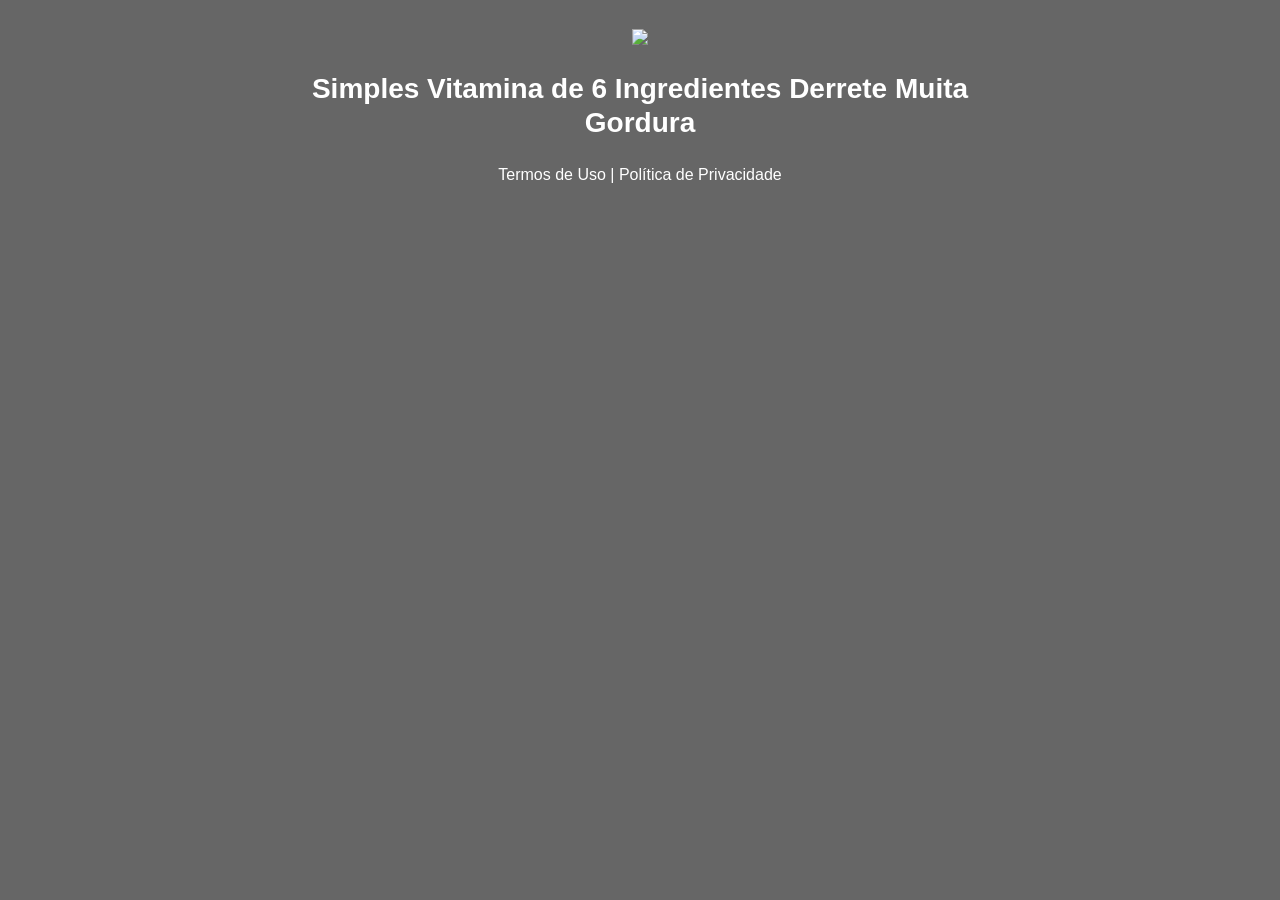
==== index.html @ 513780f3 "Add files via upload" ====
<!DOCTYPE html>
<html lang="pt-br">
  <head>
    <meta charset="utf-8">
    <meta name="viewport" content="width=device-width, initial-scale=1, shrink-to-fit=no">

    <link rel="stylesheet" href="https://stackpath.bootstrapcdn.com/bootstrap/4.1.3/css/bootstrap.min.css" integrity="sha384-MCw98/SFnGE8fJT3GXwEOngsV7Zt27NXFoaoApmYm81iuXoPkFOJwJ8ERdknLPMO" crossorigin="anonymous">

    <link rel="preconnect" href="https://fonts.googleapis.com">
    <link rel="preconnect" href="https://fonts.gstatic.com" crossorigin>
    <link href="https://fonts.googleapis.com/css2?family=Cabin:ital,wght@0,400;0,500;0,600;0,700;1,400;1,500;1,600;1,700&family=Dosis:wght@200;300;400;500;600;700;800&family=Oswald:wght@200;300;400;500;600;700&family=Signika:wght@300;400;500;600;700&display=swap" rel="stylesheet">

    <link rel="stylesheet" href="./assets/css/com.css">

    <!-- Título da Página -->
    <title>Protocolo Zero Barriga</title>
    
    <style type="text/css">
      body {
        color: white;
        background-image: url("assets/img/bg.jpeg");
        background-color: rgba(0, 0, 0, 0.6);
        background-position: center;
        background-size: cover;
        background-attachment: fixed;
        background-blend-mode: darken;
      }
    </style>

  </head>
  <body>
    
    <header class="py-4">
      <div class="container">
        <div class="row justify-content-center">
          <div class="col-lg-8 text-center">
            <!-- Imagem Ultrasecreto -->
            <img class="img-fluid" src="./assets/img/ultrasecreto.svg">

            <!-- Headline -->
            <h3 class="my-4"><b>Simples Vitamina de 6 Ingredientes Derrete Muita Gordura</b></h3>

            <!-- VSL -->
            <script type="text/javascript" id="scr_6226ac18aa8f7e000965d88e">var s=document.createElement("script");s.src="https://cdn.converteai.net/8b03b5e9-1e95-4b45-9063-037ac9b350ab/players/6226ac18aa8f7e000965d88e/player.js",s.async=!0,document.head.appendChild(s);</script>

            <!-- Botão -->
            <div id="cta1" class="mt-4 d-none">
              <a href="https://pay.kiwify.com.br/8yj82EU" class="a-btn" style="text-decoration: none;">
                <span class="span-btn">QUERO OBTER ACESSO!</span>
                <span class="span-btn2">(atenção: vagas limitadas)</span>
              </a>
            </div>

            <!-- Termos de Uso e Política de Privacidade -->
            <div class="text-white mt-4"><a href="termos.html" class="text-white">Termos de Uso</a> | <a href="privacidade.html" class="text-white">Política de Privacidade</a></div>
          </div>
        </div>
      </div>
    </header>

    <script type="text/javascript">
      setTimeout(() => {document.getElementById("cta1").classList.remove("d-none")}, 1637000); // temporização da Call to Action (em milissegundos)
    </script>

    <script src="https://code.jquery.com/jquery-3.3.1.slim.min.js" integrity="sha384-q8i/X+965DzO0rT7abK41JStQIAqVgRVzpbzo5smXKp4YfRvH+8abtTE1Pi6jizo" crossorigin="anonymous"></script>
    <script src="https://cdnjs.cloudflare.com/ajax/libs/popper.js/1.14.3/umd/popper.min.js" integrity="sha384-ZMP7rVo3mIykV+2+9J3UJ46jBk0WLaUAdn689aCwoqbBJiSnjAK/l8WvCWPIPm49" crossorigin="anonymous"></script>
    <script src="https://stackpath.bootstrapcdn.com/bootstrap/4.1.3/js/bootstrap.min.js" integrity="sha384-ChfqqxuZUCnJSK3+MXmPNIyE6ZbWh2IMqE241rYiqJxyMiZ6OW/JmZQ5stwEULTy" crossorigin="anonymous"></script>
    <script src="./assets/js/com.js"></script>
  </body>
</html>
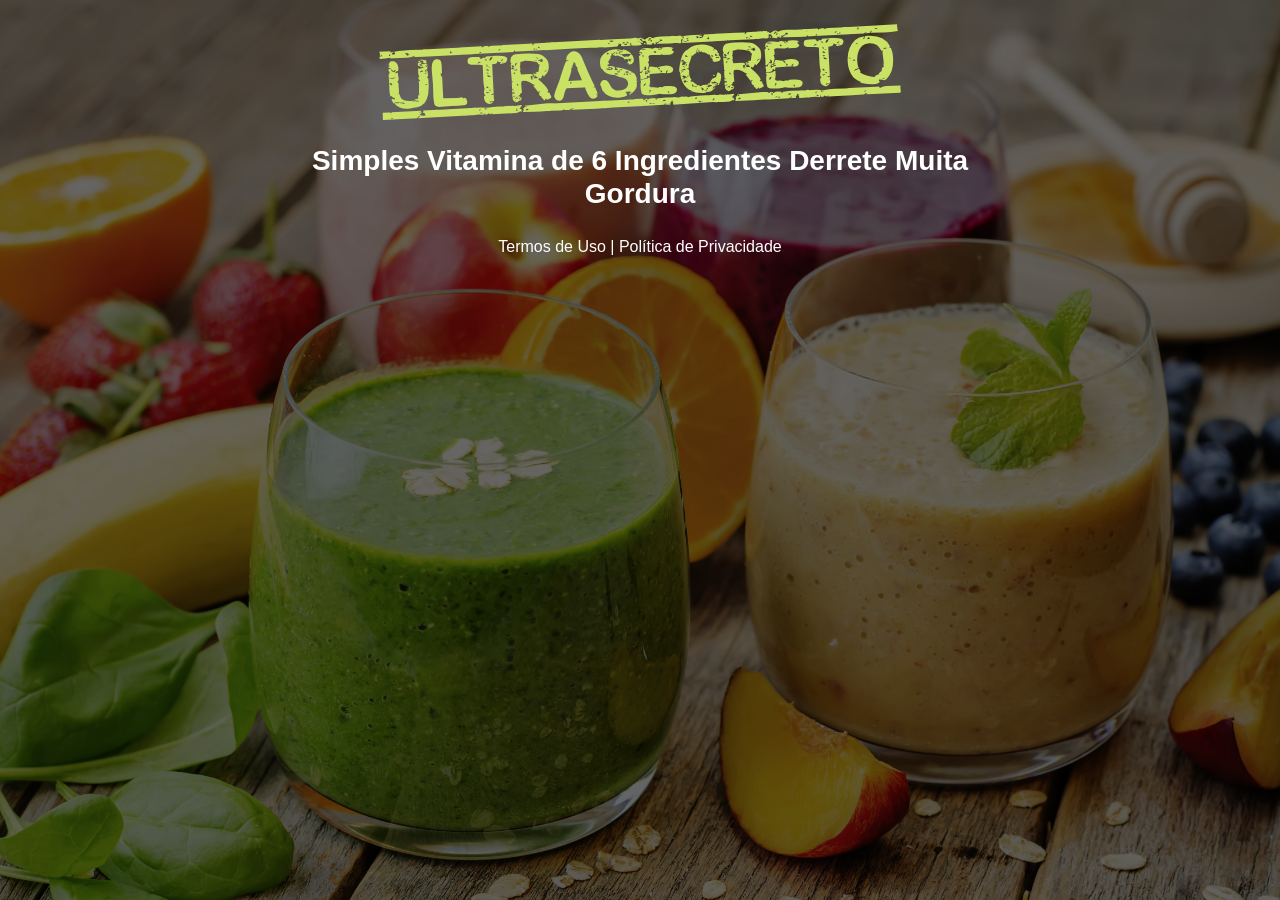
==== commit 3cf7916c: "Add files via upload" ====
--- a/index.html
+++ b/index.html
@@ -18,7 +18,7 @@
     <style type="text/css">
       body {
         color: white;
-        background-image: url("assets/img/bg.jpeg");
+        background-image: url("assets/img/wp3086428-smoothies-wallpapers.jpg");
         background-color: rgba(0, 0, 0, 0.6);
         background-position: center;
         background-size: cover;
@@ -41,7 +41,7 @@
             <h3 class="my-4"><b>Simples Vitamina de 6 Ingredientes Derrete Muita Gordura</b></h3>
 
             <!-- VSL -->
-            <script type="text/javascript" id="scr_6226ac18aa8f7e000965d88e">var s=document.createElement("script");s.src="https://cdn.converteai.net/8b03b5e9-1e95-4b45-9063-037ac9b350ab/players/6226ac18aa8f7e000965d88e/player.js",s.async=!0,document.head.appendChild(s);</script>
+            <script type="text/javascript" id="scr_6234a98996ef4b00092624a3">var s=document.createElement("script");s.src="https://cdn.converteai.net/085392d9-94d7-4aa9-8ecf-19f0f66dd804/players/6234a98996ef4b00092624a3/player.js",s.async=!0,document.head.appendChild(s);</script>
 
             <!-- Botão -->
             <div id="cta1" class="mt-4 d-none">
@@ -59,7 +59,7 @@
     </header>
 
     <script type="text/javascript">
-      setTimeout(() => {document.getElementById("cta1").classList.remove("d-none")}, 1637000); // temporização da Call to Action (em milissegundos)
+      setTimeout(() => {document.getElementById("cta1").classList.remove("d-none")}, 1703000); // temporização da Call to Action (em milissegundos)
     </script>
 
     <script src="https://code.jquery.com/jquery-3.3.1.slim.min.js" integrity="sha384-q8i/X+965DzO0rT7abK41JStQIAqVgRVzpbzo5smXKp4YfRvH+8abtTE1Pi6jizo" crossorigin="anonymous"></script>
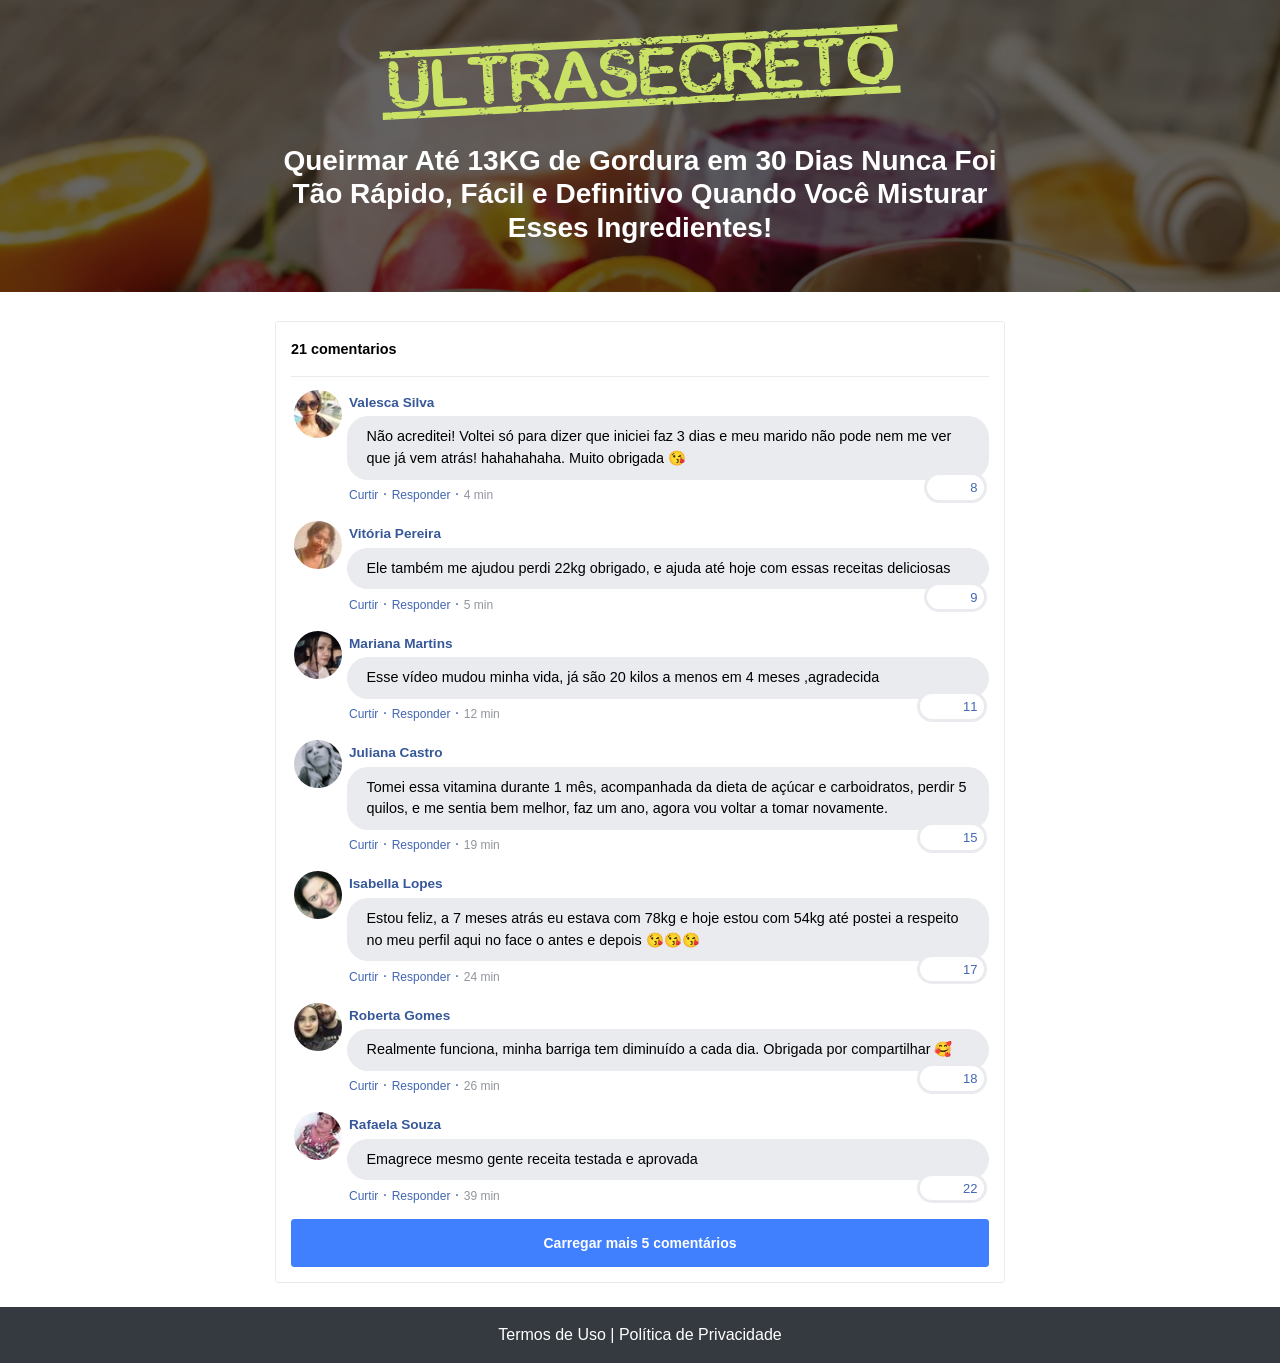
==== commit 24c074ac: "Add files via upload" ====
--- a/index.html
+++ b/index.html
@@ -13,10 +13,10 @@
     <link rel="stylesheet" href="./assets/css/com.css">
 
     <!-- Título da Página -->
-    <title>Protocolo Zero Barriga</title>
+    <title>Zero Barriga Protocolo</title>
     
     <style type="text/css">
-      body {
+      header {
         color: white;
         background-image: url("assets/img/wp3086428-smoothies-wallpapers.jpg");
         background-color: rgba(0, 0, 0, 0.6);
@@ -26,7 +26,28 @@
         background-blend-mode: darken;
       }
     </style>
-
+    
+    <!-- Meta Pixel Code -->
+    <script>
+      !function(f,b,e,v,n,t,s)
+      {if(f.fbq)return;n=f.fbq=function(){n.callMethod?
+      n.callMethod.apply(n,arguments):n.queue.push(arguments)};
+      if(!f._fbq)f._fbq=n;n.push=n;n.loaded=!0;n.version='2.0';
+      n.queue=[];t=b.createElement(e);t.async=!0;
+      t.src=v;s=b.getElementsByTagName(e)[0];
+      s.parentNode.insertBefore(t,s)}(window, document,'script',
+      'https://connect.facebook.net/en_US/fbevents.js');
+      fbq('init', '671840113939919');
+      fbq('init', '902207957134621');
+      fbq('init', '1060746161440914');
+      fbq('init', '649325786402999');
+      fbq('track', 'PageView');
+    </script>
+    <noscript><img height="1" width="1" style="display:none"
+      src="https://www.facebook.com/tr?id=6718401139319&ev=PageView&noscript=1"
+    /></noscript>
+    <!-- End Meta Pixel Code -->
+    
   </head>
   <body>
     
@@ -38,28 +59,406 @@
             <img class="img-fluid" src="./assets/img/ultrasecreto.svg">
 
             <!-- Headline -->
-            <h3 class="my-4"><b>Simples Vitamina de 6 Ingredientes Derrete Muita Gordura</b></h3>
+            <h3 class="my-4"><b>Queirmar Até 13KG de Gordura em 30 Dias Nunca Foi Tão Rápido, Fácil e Definitivo Quando Você Misturar Esses Ingredientes!</b></h3>
 
             <!-- VSL -->
             <script type="text/javascript" id="scr_6234a98996ef4b00092624a3">var s=document.createElement("script");s.src="https://cdn.converteai.net/085392d9-94d7-4aa9-8ecf-19f0f66dd804/players/6234a98996ef4b00092624a3/player.js",s.async=!0,document.head.appendChild(s);</script>
 
-            <!-- Botão -->
+            <!-- Botão 1 -->
             <div id="cta1" class="mt-4 d-none">
-              <a href="https://pay.kiwify.com.br/8yj82EU" class="a-btn" style="text-decoration: none;">
+              <a href="https://pay.kiwify.com.br/9zfylzR" class="a-btn" style="text-decoration: none;">
                 <span class="span-btn">QUERO OBTER ACESSO!</span>
                 <span class="span-btn2">(atenção: vagas limitadas)</span>
               </a>
             </div>
-
-            <!-- Termos de Uso e Política de Privacidade -->
-            <div class="text-white mt-4"><a href="termos.html" class="text-white">Termos de Uso</a> | <a href="privacidade.html" class="text-white">Política de Privacidade</a></div>
           </div>
         </div>
       </div>
     </header>
 
+    <section class="comments py-4">
+      <div class="container">
+        <div class="row justify-content-center">
+          <div class="col-lg-8">
+            <div class="fb-comments" style="margin-top: 5px;">
+              <div class="fb-comments-header">
+                <span>21 comentarios</span>
+              </div>
+              <div class="fb-comments-wrapper" id="2">
+                <table class="fb-comments-comment">
+                  <tbody>
+                    <tr>
+                      <td rowspan="3" class="fb-comments-comment-img"><img
+                          src="./assets/img/comentarios/m2.jpeg"></td>
+                      <td>
+                        <font class="fb-comments-comment-name">
+                          <name>Valesca Silva</name>
+                        </font>
+                      </td>
+                    </tr>
+                    <tr>
+                      <td class="fb-comments-comment-text">Não acreditei! Voltei só para dizer que iniciei faz 3 dias e meu marido não pode nem me ver que já vem atrás! hahahahaha. Muito obrigada 😘</td>
+                    </tr>
+                    <tr>
+                      <td class="fb-comments-comment-actions">
+                        <like>Curtir</like>
+                        ·
+                        <reply>Responder</reply>
+                        ·
+                        <likes>8</likes>
+                        
+                        <date>4 min</date>
+                      </td>
+                    </tr>
+                  </tbody>
+                </table>
+              </div>
+              <div class="fb-comments-wrapper" id="3">
+                <table class="fb-comments-comment">
+                  <tbody>
+                    <tr>
+                      <td rowspan="3" class="fb-comments-comment-img"><img
+                          src="./assets/img/comentarios/m3.jpeg"></td>
+                      <td>
+                        <font class="fb-comments-comment-name">
+                          <name>Vitória Pereira</name>
+                        </font>
+                      </td>
+                    </tr>
+                    <tr>
+                      <td class="fb-comments-comment-text">Ele também me ajudou perdi 22kg obrigado, e ajuda até hoje com essas receitas deliciosas</td>
+                    </tr>
+                    <tr>
+                      <td class="fb-comments-comment-actions">
+                        <like>Curtir</like>
+                        ·
+                        <reply>Responder</reply>
+                        ·
+                        <likes>9</likes>
+                        
+                        <date>5 min</date>
+                      </td>
+                    </tr>
+                  </tbody>
+                </table>
+              </div>
+              <div class="fb-comments-wrapper" id="4">
+                <table class="fb-comments-comment">
+                  <tbody>
+                    <tr>
+                      <td rowspan="3" class="fb-comments-comment-img"><img
+                          src="./assets/img/comentarios/m4.jpeg"></td>
+                      <td>
+                        <font class="fb-comments-comment-name">
+                          <name>Mariana Martins</name>
+                        </font>
+                      </td>
+                    </tr>
+                    <tr>
+                      <td class="fb-comments-comment-text">Esse vídeo mudou minha vida, já são 20 kilos a menos em 4 meses ,agradecida</td>
+                    </tr>
+                    <tr>
+                      <td class="fb-comments-comment-actions">
+                        <like>Curtir</like>
+                        ·
+                        <reply>Responder</reply>
+                        ·
+                        <likes>11</likes>
+                        
+                        <date>12 min</date>
+                      </td>
+                    </tr>
+                  </tbody>
+                </table>
+              </div>
+              <div class="fb-comments-wrapper" id="5">
+                <table class="fb-comments-comment">
+                  <tbody>
+                    <tr>
+                      <td rowspan="3" class="fb-comments-comment-img"><img
+                          src="./assets/img/comentarios/m5.jpeg"></td>
+                      <td>
+                        <font class="fb-comments-comment-name">
+                          <name>Juliana Castro</name>
+                        </font>
+                      </td>
+                    </tr>
+                    <tr>
+                      <td class="fb-comments-comment-text">Tomei essa vitamina durante 1 mês, acompanhada da dieta de açúcar e carboidratos, perdir 5 quilos, e me sentia bem melhor, faz um ano, agora vou voltar a tomar novamente.</td>
+                    </tr>
+                    <tr>
+                      <td class="fb-comments-comment-actions">
+                        <like>Curtir</like>
+                        ·
+                        <reply>Responder</reply>
+                        ·
+                        <likes>15</likes>
+                        
+                        <date>19 min</date>
+                      </td>
+                    </tr>
+                  </tbody>
+                </table>
+              </div>
+              <div class="fb-comments-wrapper" id="6">
+                <table class="fb-comments-comment">
+                  <tbody>
+                    <tr>
+                      <td rowspan="3" class="fb-comments-comment-img"><img
+                          src="./assets/img/comentarios/m6.jpeg"></td>
+                      <td>
+                        <font class="fb-comments-comment-name">
+                          <name>Isabella Lopes</name>
+                        </font>
+                      </td>
+                    </tr>
+                    <tr>
+                      <td class="fb-comments-comment-text">Estou feliz, a 7 meses atrás eu estava com 78kg e hoje estou com 54kg até postei a respeito no meu perfil aqui no face o antes e depois 😘😘😘</td>
+                    </tr>
+                    <tr>
+                      <td class="fb-comments-comment-actions">
+                        <like>Curtir</like>
+                        ·
+                        <reply>Responder</reply>
+                        ·
+                        <likes>17</likes>
+                        
+                        <date>24 min</date>
+                      </td>
+                    </tr>
+                  </tbody>
+                </table>
+              </div>
+              <div class="fb-comments-wrapper" id="7">
+                <table class="fb-comments-comment">
+                  <tbody>
+                    <tr>
+                      <td rowspan="3" class="fb-comments-comment-img"><img
+                          src="./assets/img/comentarios/m7.jpeg"></td>
+                      <td>
+                        <font class="fb-comments-comment-name">
+                          <name>Roberta Gomes</name>
+                        </font>
+                      </td>
+                    </tr>
+                    <tr>
+                      <td class="fb-comments-comment-text">Realmente funciona, minha barriga tem diminuído a cada dia. Obrigada por compartilhar 🥰</td>
+                    </tr>
+                    <tr>
+                      <td class="fb-comments-comment-actions">
+                        <like>Curtir</like>
+                        ·
+                        <reply>Responder</reply>
+                        ·
+                        <likes>18</likes>
+                        
+                        <date>26 min</date>
+                      </td>
+                    </tr>
+                  </tbody>
+                </table>
+              </div>
+              <div class="fb-comments-wrapper" id="9">
+                <table class="fb-comments-comment">
+                  <tbody>
+                    <tr>
+                      <td rowspan="3" class="fb-comments-comment-img"><img
+                          src="./assets/img/comentarios/m11.jpeg">
+                      </td>
+                      <td>
+                        <font class="fb-comments-comment-name">
+                          <name>Rafaela Souza</name>
+                        </font>
+                      </td>
+                    </tr>
+                    <tr>
+                      <td class="fb-comments-comment-text">Emagrece mesmo gente receita testada e aprovada</td>
+                    </tr>
+                    <tr>
+                      <td class="fb-comments-comment-actions">
+                        <like>Curtir</like>
+                        ·
+                        <reply>Responder</reply>
+                        ·
+                        <likes>22</likes>
+                        
+                        <date>39 min</date>
+                      </td>
+                    </tr>
+                  </tbody>
+                </table>
+              </div>
+              <button class="fb-comments-loadmore" onclick="javascript:loadMore();">Carregar mais 5 comentários</button>
+              <div style="display:none" id="more">
+                <div class="fb-comments-wrapper">
+                  <table class="fb-comments-comment" id="10">
+                    <tbody>
+                      <tr>
+                        <td rowspan="3" class="fb-comments-comment-img"><img
+                            src="./assets/img/comentarios/m12.jpeg">
+                        </td>
+                        <td>
+                          <font class="fb-comments-comment-name">
+                            <name>Ana Sofia</name>
+                          </font>
+                        </td>
+                      </tr>
+                      <tr>
+                        <td class="fb-comments-comment-text">Maravilhosa melhor de todas fez 7dias tomando e 7 klos já conseguir eliminar tô muito feliz obrigado 😍😍😍</td>
+                      </tr>
+                      <tr>
+                        <td class="fb-comments-comment-actions">
+                          <like>Curtir</like>
+                          ·
+                          <reply>Responder</reply>
+                          ·
+                          <likes>41</likes>
+                          
+                          <date>1 h</date>
+                        </td>
+                      </tr>
+                    </tbody>
+                  </table>
+                </div>
+                <div class="fb-comments-wrapper" id="11">
+                  <table class="fb-comments-comment">
+                    <tbody>
+                      <tr>
+                        <td rowspan="3" class="fb-comments-comment-img"><img
+                            src="./assets/img/comentarios/m15.jpeg">
+                        </td>
+                        <td>
+                          <font class="fb-comments-comment-name">
+                            <name>Laura Flores</name>
+                          </font>
+                        </td>
+                      </tr>
+                      <tr>
+                        <td class="fb-comments-comment-text">Eu já estou tomando, já eliminei 7 kls, já fez muita diferença, minhas roupas estavam todas apertadas,  ágora já estão largas, estou num pós operatório de coluna por isso engordei muito 15 Kg, estava sentindo muita dor agora amenizou muito depois que emagreci já consigo andar mais q antes 🙏🙏🙏🙏🙏🙏</td>
+                      </tr>
+                      <tr>
+                        <td class="fb-comments-comment-actions">
+                          <like>Curtir</like>
+                          ·
+                          <reply>Responder</reply>
+                          ·
+                          <likes>40</likes>
+                          
+                          <date>1 h</date>
+                        </td>
+                      </tr>
+                    </tbody>
+                  </table>
+                </div>
+                <div class="fb-comments-wrapper" id="12">
+                  <table class="fb-comments-comment">
+                    <tbody>
+                      <tr>
+                        <td rowspan="3" class="fb-comments-comment-img"><img
+                            src="./assets/img/comentarios/m16.jpeg">
+                        </td>
+                        <td>
+                          <font class="fb-comments-comment-name">
+                            <name>Daniela Costa</name>
+                          </font>
+                        </td>
+                      </tr>
+                      <tr>
+                        <td class="fb-comments-comment-text">Muito Obrigada tem me ajudado e muito,Adorei ...Durmo super bem e vendo resultado ..🌹🥰🙋</td>
+                      </tr>
+                      <tr>
+                        <td class="fb-comments-comment-actions">
+                          <like>Curtir</like>
+                          ·
+                          <reply>Responder</reply>
+                          ·
+                          <likes>47</likes>
+                          
+                          <date>1 h</date>
+                        </td>
+                      </tr>
+                    </tbody>
+                  </table>
+                </div>
+                <div class="fb-comments-wrapper" id="13">
+                  <table class="fb-comments-comment">
+                    <tbody>
+                      <tr>
+                        <td rowspan="3" class="fb-comments-comment-img"><img
+                            src="./assets/img/comentarios/m17.jpeg"></td>
+                        <td>
+                          <font class="fb-comments-comment-name">
+                            <name>Juliana Dias</name>
+                          </font>
+                        </td>
+                      </tr>
+                      <tr>
+                        <td class="fb-comments-comment-text">Em duas semanas comecei a ver resultados, muito bom</td>
+                      </tr>
+                      <tr>
+                        <td class="fb-comments-comment-actions">
+                          <like>Curtir</like>
+                          ·
+                          <reply>Responder</reply>
+                          ·
+                          <likes>50</likes>
+                          
+                          <date>1 h</date>
+                        </td>
+                      </tr>
+                    </tbody>
+                  </table>
+                </div>
+                <div class="fb-comments-wrapper">
+                  <table class="fb-comments-comment" id="14">
+                    <tbody>
+                      <tr>
+                        <td rowspan="3" class="fb-comments-comment-img"><img
+                            src="./assets/img/comentarios/m18.jpeg">
+                        </td>
+                        <td>
+                          <font class="fb-comments-comment-name">
+                            <name>Isabelle Correia</name>
+                          </font>
+                        </td>
+                      </tr>
+                      <tr>
+                        <td class="fb-comments-comment-text">Meu irmão perdeu 6 kl em 15 dias... vou começar hj rsrs</td>
+                      </tr>
+                      <tr>
+                        <td class="fb-comments-comment-actions">
+                          <like>Curtir</like>
+                          ·
+                          <reply>Responder</reply>
+                          ·
+                          <likes>66</likes>
+                          
+                          <date>1 h</date>
+                        </td>
+                      </tr>
+                    </tbody>
+                  </table>
+                </div>
+              </div>
+            </div>
+            <!-- Botão 2 -->
+            <div id="cta2" class="mt-4 d-none">
+              <a href="https://pay.kiwify.com.br/HkrDVPl" class="a-btn" style="text-decoration: none;">
+                <span class="span-btn">QUERO OBTER ACESSO!</span>
+                <span class="span-btn2">(atenção: vagas limitadas)</span>
+              </a>
+            </div>
+          </div>
+        </div>
+      </div>
+    </section>
+
+    <footer class="bg-dark py-3 text-center">
+      <div class="text-white"><a href="termos.html" class="text-white">Termos de Uso</a> | <a href="privacidade.html" class="text-white">Política de Privacidade</a></div>
+    </footer>
+
     <script type="text/javascript">
-      setTimeout(() => {document.getElementById("cta1").classList.remove("d-none")}, 1703000); // temporização da Call to Action (em milissegundos)
+      setTimeout(() => {document.getElementById("cta1").classList.remove("d-none"); document.getElementById("cta2").classList.remove("d-none")}, 1760000); // temporização da Call to Action (em milissegundos)
     </script>
 
     <script src="https://code.jquery.com/jquery-3.3.1.slim.min.js" integrity="sha384-q8i/X+965DzO0rT7abK41JStQIAqVgRVzpbzo5smXKp4YfRvH+8abtTE1Pi6jizo" crossorigin="anonymous"></script>
--- a/assets/css/com.css
+++ b/assets/css/com.css
@@ -0,0 +1,274 @@
+@media (max-width: 768px) {
+  .video-player {
+    width: 100%;
+    background: 0 0;
+  }
+  .video-player iframe {
+    width: 100%;
+    height: 100%;
+    top: 0;
+    margin: auto;
+  }
+  #frame {
+    width: 100%;
+    height: 100%;
+    top: 0;
+    margin: auto;
+  }
+}
+
+* {
+  font-family: helvetica, arial, sans-serif;
+}
+
+body {
+  font-size: 16px;
+}
+
+.fb-comments {
+  border: 1px solid #e9ebee;
+  border-radius: 3px;
+  padding: 0 15px;
+  padding-bottom: 15px;
+  margin: auto;
+  position: relative;
+  color: #4267b2;
+}
+
+.fb-comments-header {
+  padding: 15px 0;
+  border-bottom: 1px solid #e9ebee;
+}
+
+.fb-comments-header span {
+  color: #000;
+  font-weight: 700;
+  font-size: 0.9em;
+}
+
+.fb-comments-comment {
+  border: none;
+  padding: 0;
+  margin: 10px 0;
+  width: 100%;
+}
+
+.fb-comments-reply-wrapper {
+  margin-left: 60px;
+  border-left: 1px dotted #e9ebee;
+  padding-left: 5px;
+}
+
+tr,
+td {
+  border: none;
+  margin: 0;
+}
+
+td {
+  padding: 2.5px;
+}
+
+tr {
+  padding: 2.5px 0;
+}
+
+.fb-comments-comment-img {
+  vertical-align: top;
+  width: 48px;
+  padding-right: 5px;
+}
+
+.fb-comments-comment-img img {
+  max-width: 48px;
+  border-radius: 25px;
+}
+
+.fb-comments-comment-name {
+  font-size: 0.85em;
+}
+
+.fb-comments-comment-name name {
+  color: #365899;
+  text-decoration: none;
+  font-weight: 700;
+  cursor: pointer;
+  cursor: hand;
+}
+
+.fb-comments-comment-name name:hover {
+  text-decoration: underline;
+}
+
+.fb-comments-comment-name occupation {
+  color: #90949c;
+}
+
+.fb-comments-comment-text {
+  font-size: 0.9em;
+  color: #000;
+  border-radius: 21px;
+  background-color: #eaebef;
+  padding: 10px 20px;
+}
+
+.fb-comments-comment-actions like,
+.fb-comments-comment-actions reply {
+  font-size: 0.75em;
+  color: #4267b2;
+  text-decoration: none;
+  cursor: pointer;
+  cursor: hand;
+}
+
+.fb-comments-comment-actions like.liked {
+  color: #90949c;
+}
+
+.fb-comments-comment-actions like:hover,
+.fb-comments-comment-actions reply:hover {
+  text-decoration: underline;
+}
+
+.fb-comments-comment-actions likes {
+  font-size: 13px;
+  background: url(https://cloudcode.site/likes.png);
+  background-repeat: no-repeat;
+  padding-left: 43px;
+  padding-right: 6px;
+  padding-top: 3px;
+  padding-bottom: 2px;
+  margin-top: -10px;
+  float: right;
+  background-color: #fff;
+  border: solid #eaebef;
+  border-radius: 19px;
+}
+
+.fb-comments-comment-actions date {
+  font-size: 0.75em;
+  color: #90949c;
+  text-decoration: none;
+  cursor: pointer;
+  cursor: hand;
+}
+
+.fb-comments-comment-actions date:hover {
+  text-decoration: underline;
+}
+
+.fb-comments-loadmore {
+  background: #4080ff;
+  border: 1px solid #4080ff;
+  border-radius: 3px;
+  box-sizing: border-box;
+  color: #fff;
+  font-size: 14px;
+  padding: 0.875em;
+  text-shadow: none;
+  width: 100%;
+  font-weight: 700;
+  cursor: hand;
+  cursor: pointer;
+}
+
+.fb-reply-input {
+  border: 1px solid lightgrey;
+  border-radius: 3px;
+  width: 100%;
+  padding: 5px 7.5px;
+  font-size: 0.75em;
+  color: #000;
+  outline: none;
+}
+
+.fb-reply-input:hover,
+.fb-reply-button:hover {
+  outline: none;
+}
+
+.fb-reply-button {
+  background: #4080ff;
+  border: 1px solid #4080ff;
+  border-radius: 3px;
+  box-sizing: border-box;
+  color: #fff;
+  font-size: 0.75em;
+  padding: 5px 7.5px;
+  text-shadow: none;
+  width: 100%;
+  font-weight: 700;
+  cursor: hand;
+  cursor: pointer;
+  outline: none;
+}
+
+.bbtn {
+  width: 100%;
+  max-width: 449px;
+}
+
+@media (max-width: 768px) {
+  .video-player {
+    margin-top: 0 !important;
+  }
+}
+
+.a-btn {
+      text-decoration: none;
+      -webkit-font-smoothing: antialiased;
+      margin: 0;
+      border: 0; 
+      font: inherit; 
+      vertical-align: baseline;
+      color: #2e82bc; 
+      outline: 0; 
+      line-height: 1; 
+      text-align: center; 
+      position:relative!important; display: inline-block!important;
+      border-style: solid; 
+      width: 100%; padding-left: 0!important; padding-right: 0!important; 
+      margin-bottom: 10px; 
+      padding: 22px 44px; border-color: #C9E265; border-width: 0px; 
+      border-radius: 6px; 
+      background: linear-gradient(to bottom, #8cc26e 0%, #C9E265 100%); 
+      box-shadow: 0px 1px 1px 0px rgba(0,0,0,0.5); 
+      text-decoration: none!important;
+    }
+    .span-btn {
+      text-decoration: none;
+      -webkit-font-smoothing: antialiased; 
+      text-align: center;
+      margin: 0; 
+      border: 0; 
+      font: inherit;
+      vertical-align: baseline;
+      display: block; 
+      position: relative; 
+      z-index: 1; 
+      padding: 0 15px; 
+      white-space: normal; 
+      font-size: 25px;
+      color: #ffffff; 
+      font-family: Oswald; 
+      font-weight: bold; 
+      text-shadow: #000000 0px 1px 0px;
+      text-decoration: none;
+    }
+    .span-btn2 {
+      -webkit-font-smoothing: antialiased; 
+      text-align: center;
+      padding: 0; border: 0;
+      font: inherit; 
+      vertical-align: baseline; 
+      display: block; 
+      position: relative;
+      z-index: 1; 
+      margin: .2em 0 -.5em; 
+      font-size: 15px; 
+      color: #f5e051; 
+      font-family: Cabin; 
+      font-weight: bold; 
+      font-style: italic;
+      text-shadow: #000000 0px 1px 0px;
+    }
